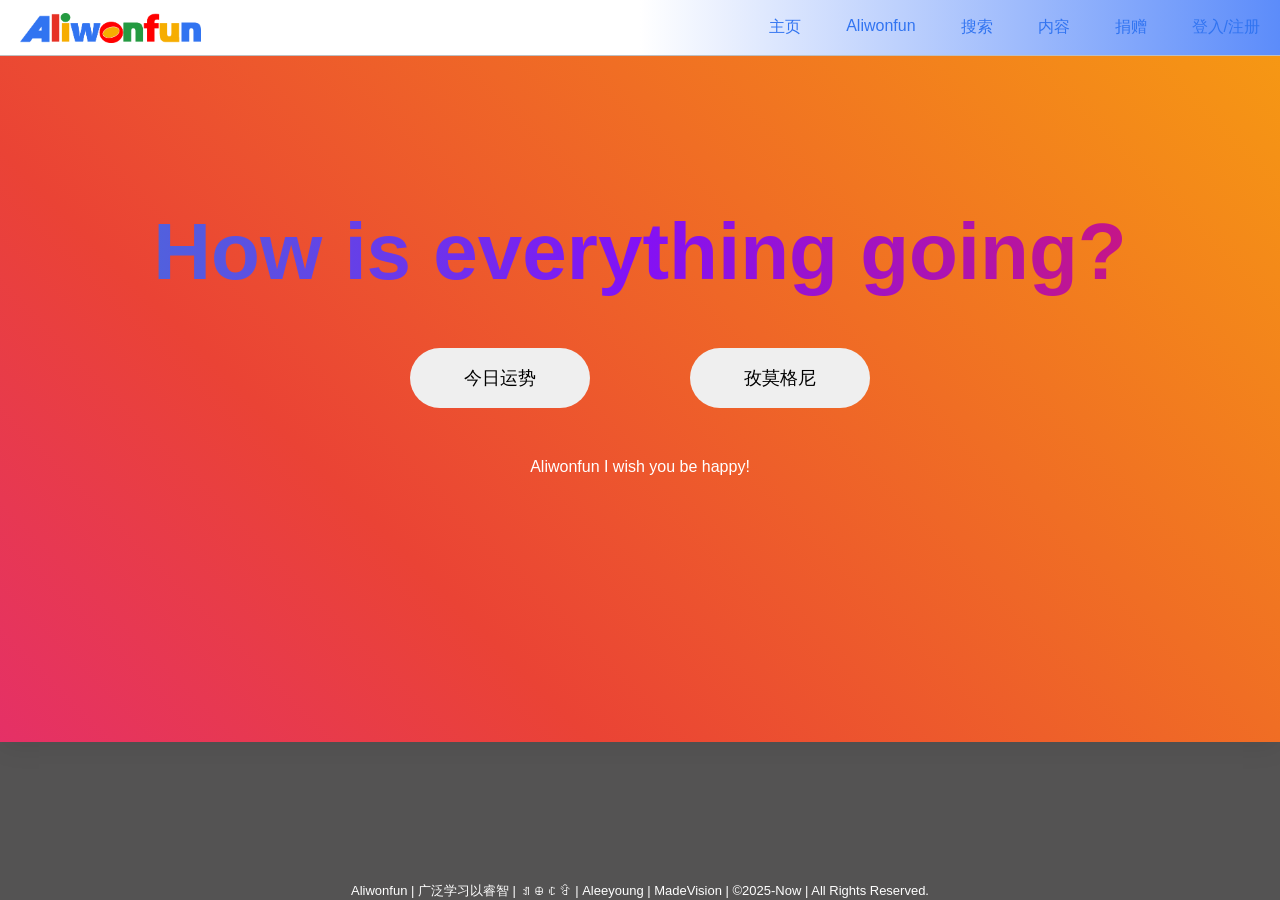
==== aliwonfun/index.html @ 13dcafee "add aliwonfun features" ====
<!DOCTYPE html>
<html lang="zh-CN">
<head>
    <meta charset="UTF-8">
    <meta name="viewport" content="width=device-width, initial-scale=1.0">
    <title>主页 - Aliwonfun</title>
    <link rel="stylesheet" href="publicStyles.css">
    <link rel="shortcut icon" href="../src/favicon.ico" type="image/x-icon">
    <style>
        header {
            background: rgba(255, 255, 255, 0.95);
            position: sticky;
            z-index: 1000;
        }
        .container {
            width: 100vw;
            height: 480px;
            background: linear-gradient(45deg, #d905d9, #ea4335, #fbbc05, #34a853);
            margin: 0 auto;
            padding: 30px 0px;
            box-shadow: 0 5px 25px rgba(0, 0, 0, 0.08);
            flex-grow: 1;
            transform: translateX(0px);
            background-size: 300% 300%;
            animation: gradientShift 12s ease infinite;
            overflow: hidden;
        }
        @keyframes gradientShift {
            0% {
                background-position: 0% 100%;
            }
            25% {
                background-position: 50% 50%;
            }
            50% {
                background-position: 100% 0%;
            }
            75% {
                background-position: 50% 50%;
            }
            100% {
                background-position: 0% 100%;
            }
        }
        
        #titl{
            font-size: 80px;
            margin-top: 120px;
            background: linear-gradient(to right, rgb(65, 122, 214), rgb(131, 17, 245),rgb(218, 23, 101));
            background-clip: text;
            -webkit-text-fill-color: transparent;
            text-align: center;
            transform: translateY(10vh);
            animation: toup 1s ease-out 1s 1 forwards;
            opacity: 0;

            -webkit-background-clip: text;
            -moz-background-clip: text;
            background-clip: text;
            
            -webkit-text-fill-color: transparent;
            -moz-text-fill-color: transparent;
            text-fill-color: transparent;
        }

        .no-cssgradients #titl,
        .no-backgroundclip #titl {
            background: none !important;
            color: #ffffff !important;
            -webkit-text-fill-color: #ffffff !important;
            text-fill-color: #ffffff !important;
            border-bottom: 3px solid #a18cd1;
            text-shadow: 2px 2px 4px rgba(0, 0, 0, 0.5);
        }
        @keyframes toup {
            to{
                transform: translateY(0vh);
                opacity: 1;
            }
        }
        
         #frontBtn{
            display: flex;
            flex-direction: row;
            justify-content: center;
            align-items: center;
            opacity: 0;
            animation: comeclear 1s linear 1.6s 1 forwards;
         }
         @keyframes comeclear {
            to{
                opacity: 1;
            }
         }
         #frontBtn button{
            font-size: 18px;
            border-radius: 50px;
            outline: none;
            border: none;
            transition: 0.2s 0s linear;
            height: 60px;
            width: 180px;
            margin: 50px;
            cursor: pointer;
         }

         #frontBtn button:hover{
            border: none;
            color: white;
            background-color: rgb(246, 173, 1);
        }

        @keyframes comein {
            to{
                transform: translateX(0vw);
            }
        }
        @media (max-width: 768px) {
            #container{
                height: 500px;
            }
            #navlis {
                display: none;
                position: absolute;
                top: 100%;
                left: 0;
                right: 0;
                background: white;
                padding: 20px;
                border-radius: 0 0 12px 12px;
                box-shadow: 0 5px 15px rgba(0, 0, 0, 0.1);
            }

            #titl{
                font-size: 50px;
                margin-top: 13px;
                text-align: left;
                padding: 5vw;
            }
            
            #navlis.active {
                display: block;
            }
            
            #navlis ol {
                flex-direction: column;
                gap: 10px;
            }
            
            .mobile-menu-btn {
                display: block;
            }
            .mobile-menu-btn:hover {
                transform: scale(1);
                background-color: rgba(0, 0, 0, 0);
            }
            
            #banner {
                padding: 10px 0;
            }
            #frontBtn button{
                font-size: 12px;
                height: 4em;
                border: none;
                margin: 30px;
            }
            .wyhp{
                margin-top: 6vh;
            }
        }
    </style>
</head>
<body>
    <header>
        <nav>
            <div id="banner">
                <div id="logoD">
                    <img src="aliwonfun.png" alt="Aliwonfun" id="logo" />
                </div>
                <button class="mobile-menu-btn">
                    <i class="fas fa-bars">菜单</i>
                </button>
                <div id="navlis">
                    <ol>
                        <li class="liB active">主页</li>
                        <li class="liB">Aliwonfun</li>
                        <li class="liB">搜索</li>
                        <li class="liB">内容</li>
                        <li class="liB">捐赠</li>
                        <li class="liB">登入/注册</li>
                    </ol>
                </div>
            </div>
        </nav>
    </header>
    
    <div class="container">
        <h2 id="titl">How is everything going?</h2>
        <div id="frontBtn">
            <button onclick="today_luck()">今日运势</button>
            <button >孜莫格尼</button>
        </div>
        <div>
            <p class="wyhp" style="text-align: center;color: #fff;">Aliwonfun I wish you be happy!</p>
        </div>
    </div>

    <footer style="margin-top: -2px;">
        <p>Aliwonfun | 广泛学习以睿智 | ꀊꆺꏸꋑ | Aleeyoung | MadeVision | ©2025-Now | All Rights Reserved.</p>
    </footer>

    <script>
        function today_luck(){
            alert("虽然今日Aliwonfun暂时与服务器连接出现了点问题，但是毋庸置疑的是，来访的你不仅帅气低调有内涵，而且美丽大方很优雅。你便是你自己的运势，多笑一笑。");
        }

        function checkBackgroundClipSupport() {
            var el = document.createElement('div');
            el.style.backgroundClip = 'text';
            return el.style.backgroundClip === 'text' || 
                'webkitBackgroundClip' in el.style;
        }

        function checkGradientSupport() {
            var el = document.createElement('div');
            var gradients = [
                'linear-gradient(to right, #000, #fff)',
                '-webkit-linear-gradient(left, #000, #fff)'
            ];
            
            for (var i = 0; i < gradients.length; i++) {
                el.style.backgroundImage = gradients[i];
                if (el.style.backgroundImage.indexOf('gradient') > -1) return true;
            }
            
            return false;
        }

        if (!checkBackgroundClipSupport() || !checkGradientSupport()) {
            alert('您的浏览器不支持某些CSS特性，显示效果可能不完整。但不用担心，Aliwonfun一直在致力于优化。');
        }

        document.getElementById('logo').onclick = function(){
            document.location.href = 'index.html';
        }
    </script>
</body>
</html>
---- aliwonfun/publicStyles.css ----
* {
    margin: 0;
    padding: 0;
    box-sizing: border-box;
    font-family: 'Segoe UI', Tahoma, Geneva, Verdana, sans-serif;
}

body {
    min-height: 100vh;
    display: flex;
    flex-direction: column;
    color: #333;
}

header {
    background: rgba(255, 255, 255, 0.95);
    border-bottom: 1px solid rgb(191, 191, 192);
    position: fixed;
    top: 0%;
    width: 100%;
    z-index: 1000;
}


#banner {
    display: flex;
    justify-content: space-between;
    align-items: center;
    padding: 5px 0;
    background: linear-gradient(to right, white, white,rgb(92, 140, 250));
}

#logoD {
    display: flex;
    align-items: center;
}

#logo {
    height: 30px;
    width: auto;
    transition: transform 0.3s ease;
    margin-left: 20px;
    cursor: pointer;
}

#logo:hover {
    transform: scale(1.1);
}

#navlis {
    display: flex;
}

#navlis ol {
    display: flex;
    list-style: none;
    gap: 5px;
}

.liB {
    padding: 12px 20px;
    border-radius: 8px;
    cursor: pointer;
    font-weight: 500;
    transition: all 0.3s ease;
    position: relative;
    overflow: hidden;
    color: #3174f1;
}

.liB:before {
    content: '';
    position: absolute;
    bottom: 0;
    left: 50%;
    width: 0;
    height: 2px;
    background: linear-gradient(90deg, #249a41, #ff0000);
    transition: all 0.3s ease;
    transform: translateX(-50%);
}

.liB:hover {
    background: #f8f9fa;
    color: red;
}

.liB:hover:before {
    width: 70%;
}

.mobile-menu-btn {
    display: none;
    background: none;
    border: none;
    font-size: 24px;
    transform: scale(0.8);
    cursor: pointer;
    color: #f6ad01;
    margin-right: 20px;
    transition: 0.4s;
}

@media (max-width: 768px) {
    #navlis {
        display: none;
        position: absolute;
        top: 100%;
        left: 0;
        right: 0;
        background: white;
        padding: 20px;
        border-radius: 0 0 12px 12px;
        box-shadow: 0 5px 15px rgba(0, 0, 0, 0.1);
    }
    
    #navlis.active {
        display: block;
    }
    
    #navlis ol {
        flex-direction: column;
        gap: 10px;
    }
    
    .mobile-menu-btn {
        display: block;
    }
    .mobile-menu-btn:hover {
        transform: scale(1);
    }
    
    #banner {
        padding: 10px 0;
    }
}

#container{
    padding: 20px;
    margin-top: 50px;
}

footer{
    margin-top: 3rem;
    height: 10rem;
    width: 100vw;
    background-color: rgb(84, 83, 83);
    color: #fff;
    font-size: small;
    display: flex;
    justify-content: center;
    align-items: flex-end;
}
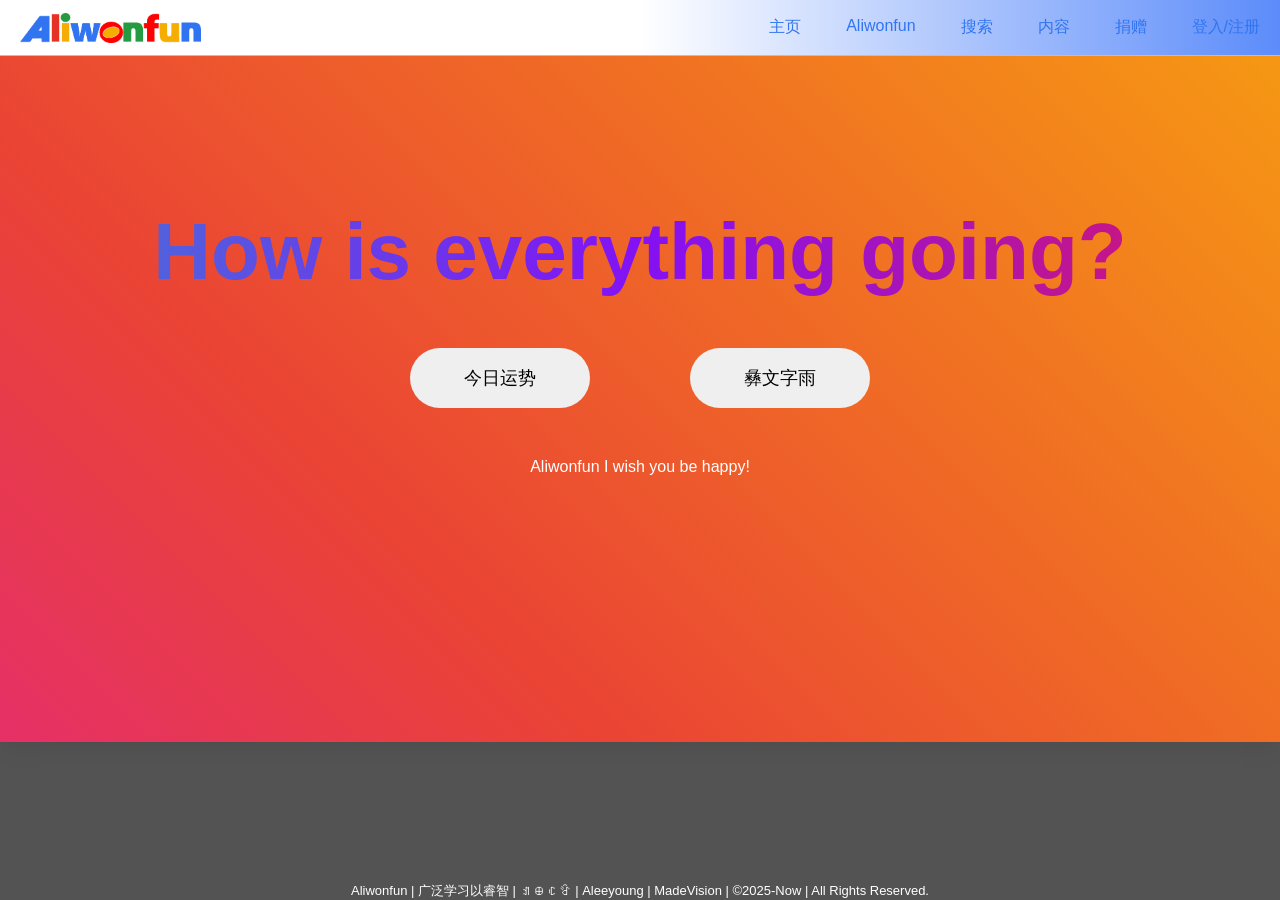
==== commit 253b5c92: "Fix HTML encoding issues in index.html" ====
--- a/aliwonfun/index.html
+++ b/aliwonfun/index.html
@@ -198,7 +198,7 @@
         <h2 id="titl">How is everything going?</h2>
         <div id="frontBtn">
             <button onclick="today_luck()">今日运势</button>
-            <button >孜莫格尼</button>
+            <button onclick="location.href='../rain/index.html'">彝文字雨</button>
         </div>
         <div>
             <p class="wyhp" style="text-align: center;color: #fff;">Aliwonfun I wish you be happy!</p>
@@ -245,4 +245,4 @@
         }
     </script>
 </body>
-</html>+</html>
